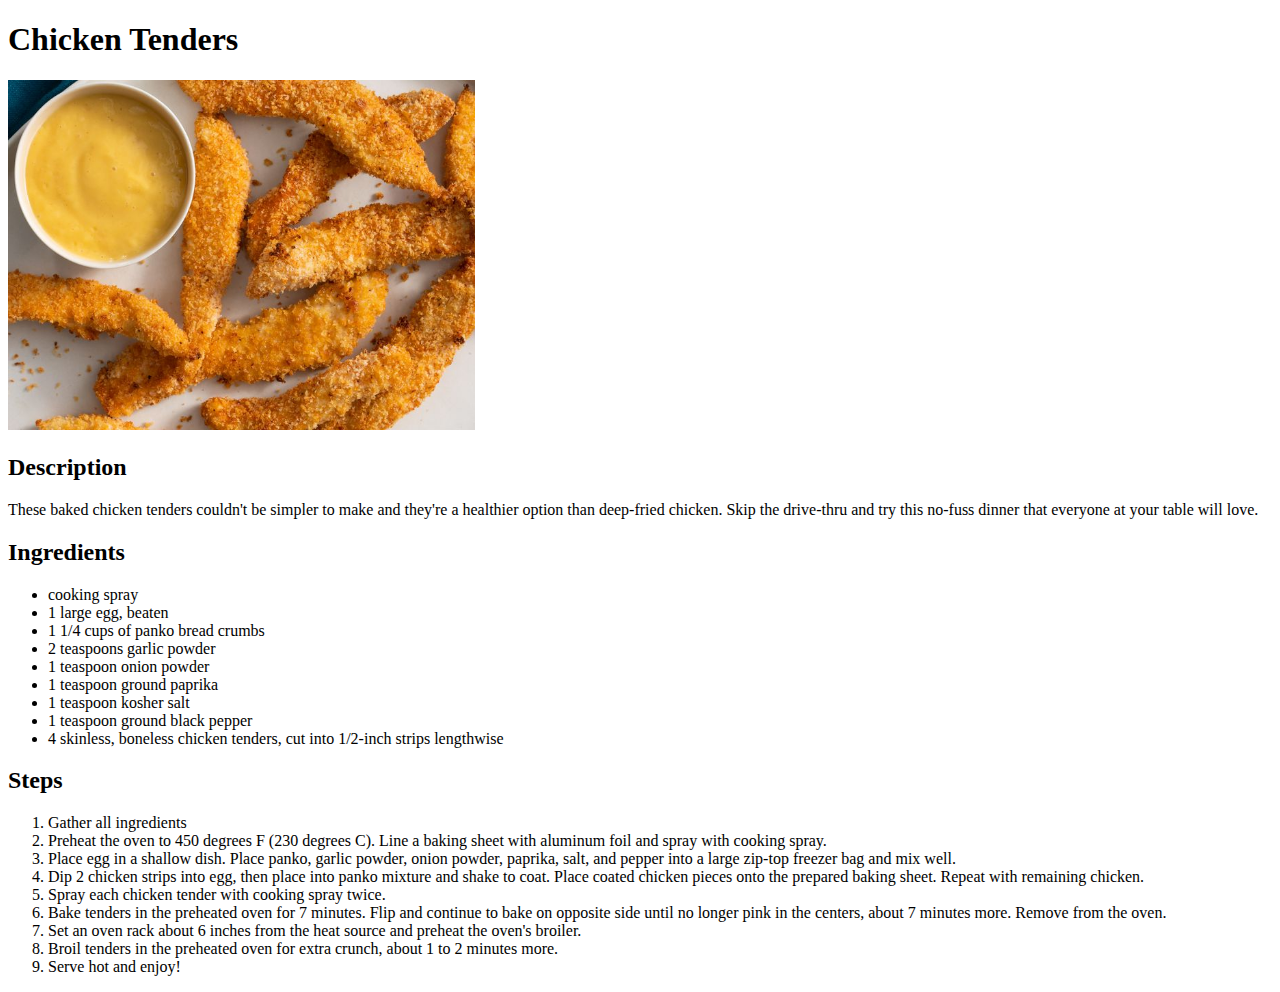
==== recipes/chicken-tenders.html @ f9854fe0 "Add chicken tenders page to recipes" ====
<!DOCTYPE html>
<html lang="en">
<head>
  <meta charset="UTF-8">
  <title>Chicken Tenders</title>
</head>
<body>
  <h1>Chicken Tenders</h1>
  <img src="../images/chicken-tenders.jpg" alt="chicken-tenders" height="350">

  <h2>Description</h2>
  <p> These baked chicken tenders couldn't be simpler to make and they're a healthier option than deep-fried chicken. Skip the drive-thru and try this no-fuss dinner that everyone at your table will love. </p>

  <h2>Ingredients</h2>
  <ul>
    <li>cooking spray</li>
    <li>1 large egg, beaten</li>
    <li>1 1/4 cups of panko bread crumbs</li>
    <li>2 teaspoons garlic powder</li>
    <li>1 teaspoon onion powder</li>
    <li>1 teaspoon ground paprika</li>
    <li>1 teaspoon kosher salt</li>
    <li>1 teaspoon ground black pepper</li>
    <li>4 skinless, boneless chicken tenders, cut into 1/2-inch strips lengthwise</li>
  </ul>

  <h2>Steps</h2>
  <ol>
    <li>Gather all ingredients</li>
    <li>Preheat the oven to 450 degrees F (230 degrees C). Line a baking sheet with aluminum foil and spray with cooking spray.</li>
    <li>Place egg in a shallow dish. Place panko, garlic powder, onion powder, paprika, salt, and pepper into a large zip-top freezer bag and mix well.</li>
    <li>Dip 2 chicken strips into egg, then place into panko mixture and shake to coat. Place coated chicken pieces onto the prepared baking sheet. Repeat with remaining chicken.</li>
    <li>Spray each chicken tender with cooking spray twice.</li>
    <li>Bake tenders in the preheated oven for 7 minutes. Flip and continue to bake on opposite side until no longer pink in the centers, about 7 minutes more. Remove from the oven.</li>
    <li>Set an oven rack about 6 inches from the heat source and preheat the oven's broiler.</li>
    <li>Broil tenders in the preheated oven for extra crunch, about 1 to 2 minutes more.</li>
    <li>Serve hot and enjoy!</li>
  </ol>
</body>
</html>
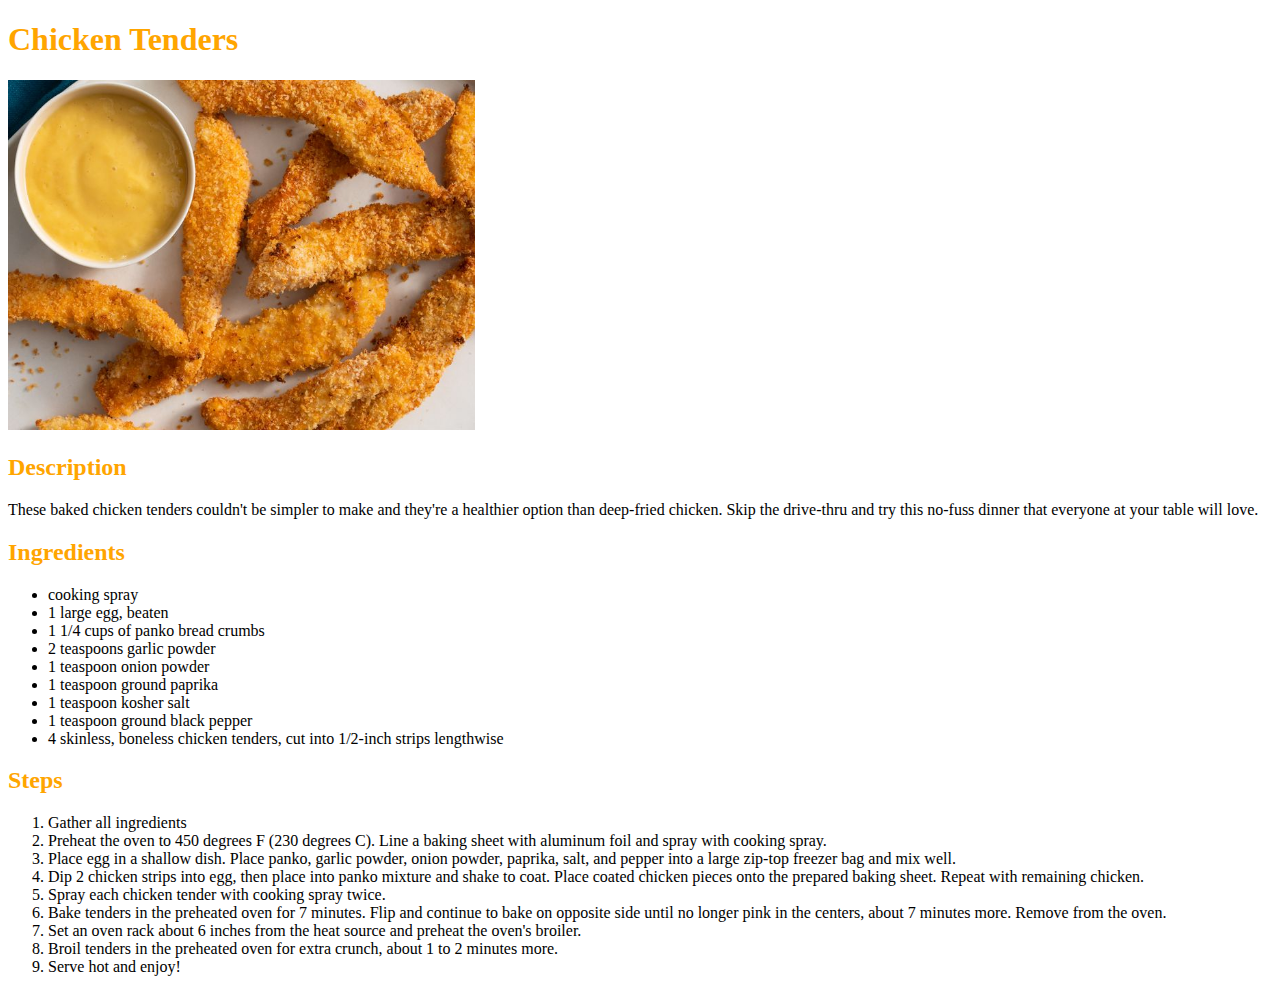
==== commit 6a98bae2: "Add styles folder" ====
--- a/recipes/chicken-tenders.html
+++ b/recipes/chicken-tenders.html
@@ -3,6 +3,7 @@
 <head>
   <meta charset="UTF-8">
   <title>Chicken Tenders</title>
+  <link rel="stylesheet" href="../styles/chicken-tenders.css">
 </head>
 <body>
   <h1>Chicken Tenders</h1>
--- a/styles/chicken-tenders.css
+++ b/styles/chicken-tenders.css
@@ -0,0 +1,7 @@
+body{
+  font-family:'Times New Roman', Times, serif
+}
+
+h1, h2{
+  color: orange;
+}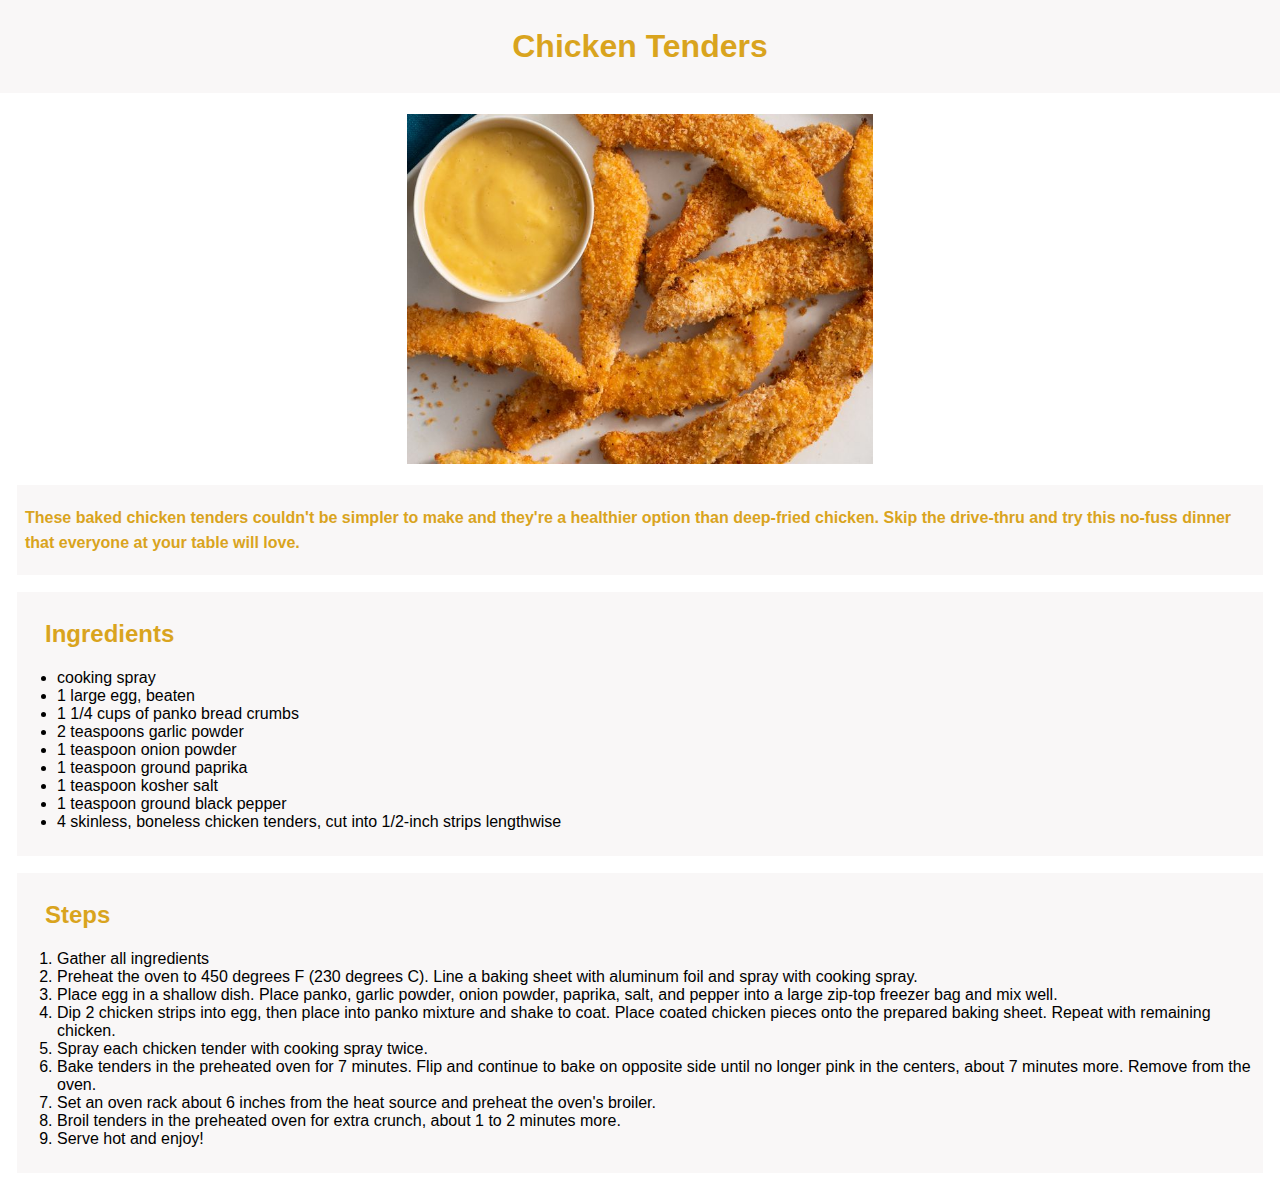
==== commit dfd47693: "Add css to chicken tenders recipe" ====
--- a/recipes/chicken-tenders.html
+++ b/recipes/chicken-tenders.html
@@ -6,36 +6,47 @@
   <link rel="stylesheet" href="../styles/chicken-tenders.css">
 </head>
 <body>
-  <h1>Chicken Tenders</h1>
-  <img src="../images/chicken-tenders.jpg" alt="chicken-tenders" height="350">
 
-  <h2>Description</h2>
-  <p> These baked chicken tenders couldn't be simpler to make and they're a healthier option than deep-fried chicken. Skip the drive-thru and try this no-fuss dinner that everyone at your table will love. </p>
+  <div class="chicken-container">
+    <h1 class="chicken-title">Chicken Tenders</h1>
+  </div>
 
-  <h2>Ingredients</h2>
-  <ul>
-    <li>cooking spray</li>
-    <li>1 large egg, beaten</li>
-    <li>1 1/4 cups of panko bread crumbs</li>
-    <li>2 teaspoons garlic powder</li>
-    <li>1 teaspoon onion powder</li>
-    <li>1 teaspoon ground paprika</li>
-    <li>1 teaspoon kosher salt</li>
-    <li>1 teaspoon ground black pepper</li>
-    <li>4 skinless, boneless chicken tenders, cut into 1/2-inch strips lengthwise</li>
-  </ul>
+  <div class="chicken-pic-container">
+    <img class="chicken-pic" src="../images/chicken-tenders.jpg" alt="chicken-tenders" height="350">
+  </div>
 
-  <h2>Steps</h2>
-  <ol>
-    <li>Gather all ingredients</li>
-    <li>Preheat the oven to 450 degrees F (230 degrees C). Line a baking sheet with aluminum foil and spray with cooking spray.</li>
-    <li>Place egg in a shallow dish. Place panko, garlic powder, onion powder, paprika, salt, and pepper into a large zip-top freezer bag and mix well.</li>
-    <li>Dip 2 chicken strips into egg, then place into panko mixture and shake to coat. Place coated chicken pieces onto the prepared baking sheet. Repeat with remaining chicken.</li>
-    <li>Spray each chicken tender with cooking spray twice.</li>
-    <li>Bake tenders in the preheated oven for 7 minutes. Flip and continue to bake on opposite side until no longer pink in the centers, about 7 minutes more. Remove from the oven.</li>
-    <li>Set an oven rack about 6 inches from the heat source and preheat the oven's broiler.</li>
-    <li>Broil tenders in the preheated oven for extra crunch, about 1 to 2 minutes more.</li>
-    <li>Serve hot and enjoy!</li>
-  </ol>
+  <div class="description-container">
+   <p class="description-paragraph"> These baked chicken tenders couldn't be simpler to make and they're a healthier option than deep-fried chicken. Skip the drive-thru and try this no-fuss dinner that everyone at your table will love. </p>
+  </div>
+
+  <div class="ingredients-container">
+    <h2 class="ingredients-heading">Ingredients</h2>
+    <ul class="ingredients-list">
+      <li>cooking spray</li>
+      <li>1 large egg, beaten</li>
+      <li>1 1/4 cups of panko bread crumbs</li>
+      <li>2 teaspoons garlic powder</li>
+      <li>1 teaspoon onion powder</li>
+      <li>1 teaspoon ground paprika</li>
+      <li>1 teaspoon kosher salt</li>
+      <li>1 teaspoon ground black pepper</li>
+      <li>4 skinless, boneless chicken tenders, cut into 1/2-inch strips lengthwise</li>
+    </ul>
+  </div>
+
+  <div class="steps-container">
+    <h2 class="steps-heading">Steps</h2>
+    <ol class="steps-list">
+      <li>Gather all ingredients</li>
+      <li>Preheat the oven to 450 degrees F (230 degrees C). Line a baking sheet with aluminum foil and spray with cooking spray.</li>
+      <li>Place egg in a shallow dish. Place panko, garlic powder, onion powder, paprika, salt, and pepper into a large zip-top freezer bag and mix well.</li>
+      <li>Dip 2 chicken strips into egg, then place into panko mixture and shake to coat. Place coated chicken pieces onto the prepared baking sheet. Repeat with remaining chicken.</li>
+      <li>Spray each chicken tender with cooking spray twice.</li>
+      <li>Bake tenders in the preheated oven for 7 minutes. Flip and continue to bake on opposite side until no longer pink in the centers, about 7 minutes more. Remove from the oven.</li>
+      <li>Set an oven rack about 6 inches from the heat source and preheat the oven's broiler.</li>
+      <li>Broil tenders in the preheated oven for extra crunch, about 1 to 2 minutes more.</li>
+      <li>Serve hot and enjoy!</li>
+    </ol>
+  </div>
 </body>
 </html>--- a/styles/chicken-tenders.css
+++ b/styles/chicken-tenders.css
@@ -1,7 +1,54 @@
 body{
-  font-family:'Times New Roman', Times, serif
+  font-family: Arial, Helvetica, sans-serif;
+  margin: 0 auto;
 }
 
 h1, h2{
-  color: orange;
-}+  color: rgb(217, 164, 30);
+  padding: 28px;
+  margin-top: 0px;
+}
+
+.chicken-container{
+  background: rgb(249, 247, 247);
+  text-align: center;
+}
+
+.chicken-pic-container{
+  text-align: center;
+}
+
+.description-container{
+  background: rgb(249, 247, 247);
+  margin: 17px;
+}
+
+.description-paragraph{
+  margin-left: 8px;
+  padding-bottom: 20px;
+  line-height: 25px;
+  padding-top: 20px;
+  color:  rgb(217, 164, 30);
+  font-weight: bold;
+}
+.ingredients-container{
+  background: rgb(249, 247, 247);
+  margin: 17px;
+}
+
+.ingredients-list{
+  margin-top: -27px;
+  padding-bottom: 25px;
+}
+
+
+.steps-container{
+  background: rgb(249, 247, 247);
+  margin: 17px;
+}
+
+.steps-list{
+  margin-top: -27px;
+  padding-bottom: 25px;
+}
+
